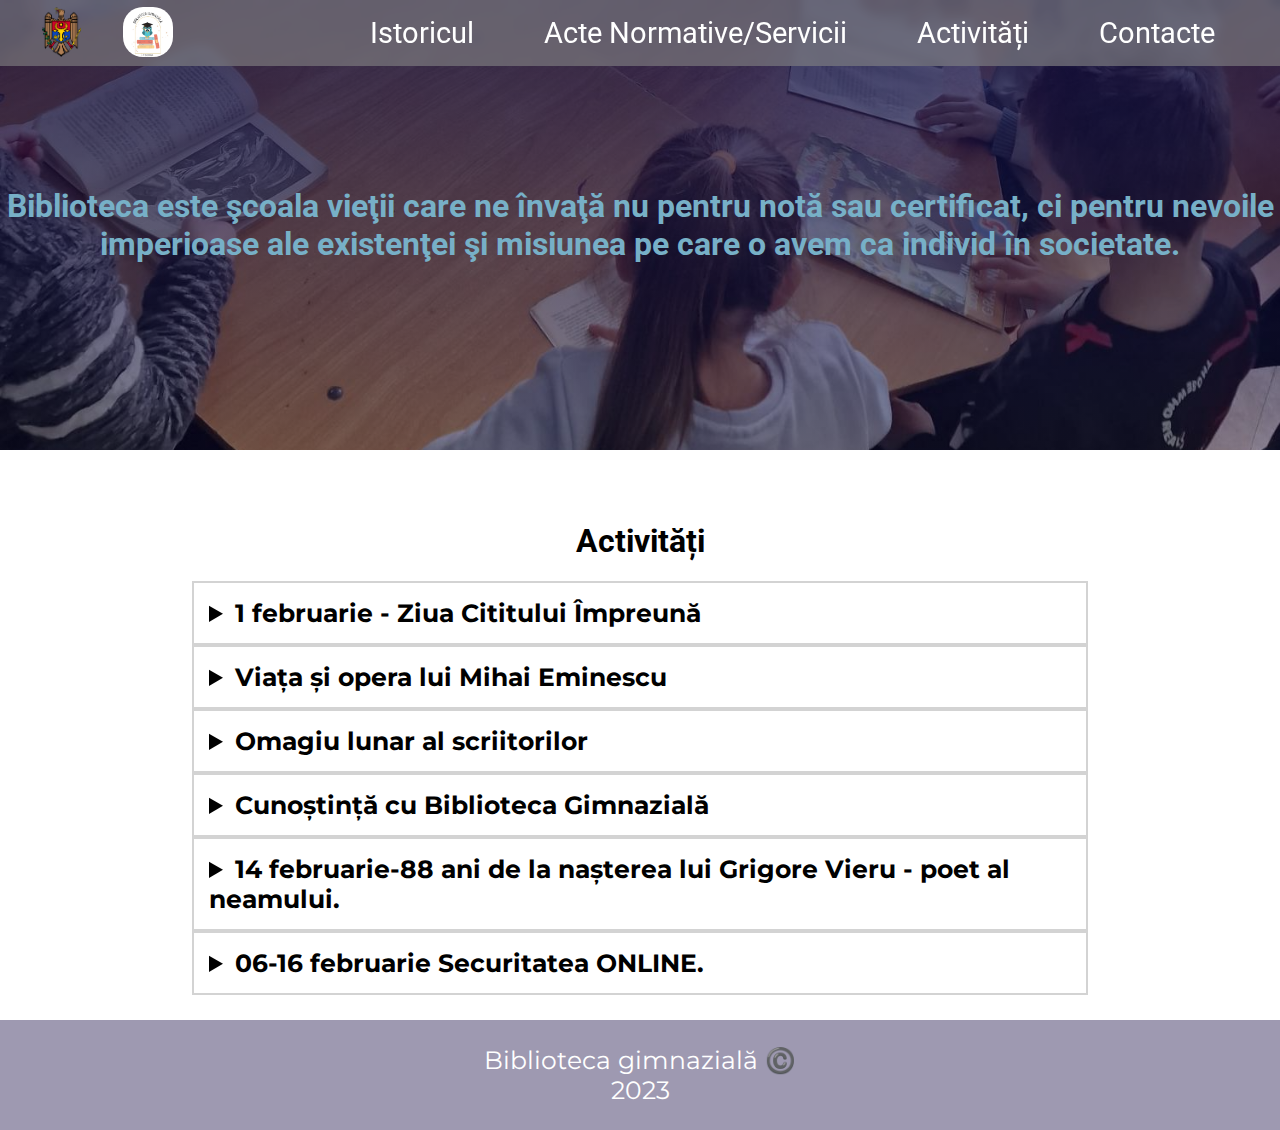
==== pages/activitati.html @ 122e9a43 "Add files via upload" ====
<!DOCTYPE html>
<html>

<head>
    <meta charset="UTF-8">
    <meta name="viewport" content="width=device-width, initial-scale=1.0">

    <link rel="icon" href="../images/book.png">
    <link rel="stylesheet" href="../css/style.css" />
    <link rel="stylesheet" href="../css/lightbox.css" />
    <link rel="stylesheet" href="https://cdnjs.cloudflare.com/ajax/libs/font-awesome/5.15.2/css/all.min.css" />
    
    <script src="../js/lightbox.js" defer> </script>
    <script src="../js/main.js" defer> </script>
    <script src="https://unpkg.com/aos@next/dist/aos.js" defer> </script>
    <script src="../js/slider.js" defer></script>
    <title>Biblioteca gimnazială</title>
</head>

<body>

    <header data-aos="fade-down">
        <a href="../index.html">
            <img src="../images/simbol.webp">
            <img src="../images/logo.jpg">

        </a>
        <navbar class="nav" id="navbar">
            <a href="../index.html">Istoricul</a>
            <a href="../pages/servicii.html">Acte normative/servicii</a>
            <a class="active" href="../pages/activitati.html">Activități</a>
            <a href="../pages/contacte.html">Contacte</a>
            <i onclick="mobile()" class="fa fa-bars hamburger" aria-hidden="true"></i>
        </navbar>
    </header>
        
    

    <section class="top-section" id="activitate">
        <h1 class="top-title">Biblioteca este şcoala vieţii care ne învaţă nu pentru notă sau certificat, ci pentru nevoile
            imperioase ale existenţei şi misiunea pe care o avem ca individ în societate. </h1>
    </section>
    <main>
        <section  data-aos="fade-in">
            <h1 class="centered">Activități</h1>
            
            <details class="activitate-details">
                <summary>1 februarie - Ziua Cititului Împreună</summary>
                <div class="activitate-imagini">
                <a href="../images/img1.jpg">
                    <img src="../images/img1.jpg">
                </a>
                
                <a href="../images/img2.jpg">
                    <img src="../images/img2.jpg">
                </a>

                <a href="../images/img3.jpg">
                    <img src="../images/img3.jpg">
                </a>
                </div>
            </details>
            <details class="activitate-details">
                <summary>Viața și opera lui Mihai Eminescu</summary>
                <div class="activitate-imagini">
                    <div class="slidesshow-container">
                        <center>
                      
                          <div class="slide">
                            <div class="numer-slide">1 / 6</div>
                            <img src="../images/img4.png">
                          </div>
                      
                          <div class="slide">
                            <div class="numer-slide">2 / 6</div>
                            <img src="../images/s3.jpg">
                          </div>
                           
                          <div class="slide">
                            <div class="numer-slide">3 / 6</div>
                            <img src="../images/s4.jpg">
                          </div>
                          <div class="slide">
                            <div class="numer-slide">4 / 6</div>
                            <img src="../images/em.1.jpg">
                          </div>
                          <div class="slide">
                            <div class="numer-slide">5 / 6</div>
                            <img src="../images/em.2.jpg">
                          </div>
                          <div class="slide">
                            <div class="numer-slide">6 / 6</div>
                            <img src="../images/s2.jpg">
                          </div>

                        </center>
                    </div>
                    
                 </div>
            </details>

            <details class="activitate-details">
                <summary>Omagiu lunar al scriitorilor</summary>
                <div class="activitate-imagini">
                    <a href="../images/f7.jpg">
                        <img src="../images/f7.jpg">
                    </a>   
                <a href="../images/s6.jpg">
                    <img src="../images/s6.jpg">
                </a>
                
                <a href="../images/s11.jpg">
                    <img src="../images/s11.jpg">
                </a>

                <a href="../images/s12.jpg">
                    <img src="../images/s12.jpg">
                </a>
                <a href="../images/s1.jpg">
                    <img src="../images/s1.jpg">
                </a>
                <a href="../images/s5.jpg">
                    <img src="../images/s5.jpg">
                </a>
                <a href="../images/s7.jpg">
                    <img src="../images/s7.jpg">
                </a>
                <a href="../images/s10.jpg">
                    <img src="../images/s10.jpg">
                </a>
                </div>
            </details>

            <details class="activitate-details">
                <summary>Cunoștință cu Biblioteca Gimnazială</summary>
                <div class="activitate-imagini">
                    <div class="slidesshow-cont">
                        <center>
                      
                          <div class="slide">
                            <div class="numer-slide">1 / 9</div>
                            <img src="../images/act.1.jpg">
                          </div>
                      
                          <div class="slide">
                            <div class="numer-slide">2 / 9</div>
                            <img src="../images/act.10.jpg">
                          </div>
                           
                          <div class="slide">
                            <div class="numer-slide">3 / 9</div>
                            <img src="../images/act.2.jpg">
                          </div>
                          <div class="slide">
                            <div class="numer-slide">4 / 9</div>
                            <img src="../images/act.4.jpg">
                          </div>
                          <div class="slide">
                            <div class="numer-slide">5 / 9</div>
                            <img src="../images/act.5.jpg">
                          </div>
                          <div class="slide">
                            <div class="numer-slide">6 / 9</div>
                            <img src="../images/act.7.jpg">
                          </div>
                          <div class="slide">
                            <div class="numer-slide">7 / 9</div>
                            <img src="../images/act.6.jpg">
                          </div>
                          <div class="slide">
                            <div class="numer-slide">8 / 9</div>
                            <img src="../images/act.8.jpg">
                          </div>
                          <div class="slide">
                            <div class="numer-slide">9 / 9</div>
                            <img src="../images/act3.jpg">
                          </div>

                        </center>
                    </div>
                </div> 
                 </div>
            </details>
            </details>
            <details class="activitate-details">
              <summary>14 februarie-88 ani de la nașterea lui Grigore Vieru - poet al neamului.</summary>
              <div class="activitate-imagini">
              <a href="../images/gr1.jpg">
                  <img src="../images/gr1.jpg">
              </a>
              
              <a href="../images/gr2.jpg">
                  <img src="../images/gr2.jpg">
              </a>
              <a href="../images/gr4.jpg">
                <img src="../images/gr4.jpg">
              </a>
              <a href="../images/gr5.jpg">
                <img src="../images/gr5.jpg">
              </a>
              <a href="../images/gr6.jpg">
                <img src="../images/gr6.jpg">
              </a>
              <a href="../images/gr7.jpg">
                <img src="../images/gr7.jpg">
             </a>
               <a href="../images/gr8.jpg">
                 <img src="../images/gr8.jpg">
                </a>
                <a href="../images/gr9.jpg">
                 <img src="../images/gr9.jpg">
                 </a>
                 <a href="../images/gr10.jpg">
                  <img src="../images/gr10.jpg">
                 </a>
                 <a href="../images/gr11.jpg">
                  <img src="../images/gr11.jpg">
                 </a>

              </div>
          </details>

          <details class="activitate-details">
            <summary>06-16 februarie Securitatea ONLINE.</summary>
            <div class="activitate-imagini">
                <div class="slidesshow-cont">
                    <center>
                  
                      <div class="slide">
                        <div class="numer-slide">1 / 6</div>
                        <img src="../images/sec1.jpg">
                      </div>
                      <div class="slide">
                        <div class="numer-slide">2 / 6</div>
                        <img src="../images/sec2.jpg">
                      </div>
                      <div class="slide">
                        <div class="numer-slide">3 / 6</div>
                        <img src="../images/sec3.jpg">
                      </div>
                      <div class="slide">
                        <div class="numer-slide">4 / 6</div>
                        <img src="../images/sec4.jpg">
                      </div>
                      <div class="slide">
                        <div class="numer-slide">5 / 6</div>
                        <img src="../images/sec5.jpg">
                      </div>
                      <div class="slide">
                        <div class="numer-slide">6 / 6</div>
                        <img src="../images/sec6.jpg">
                      </div>
                      
                    </center>
                </div>
              </div>
          </details>

        </section>
    </main>

    
<footer>
    <div> Biblioteca gimnazială <I class="P Chirca"></I> ©️</div>
    <div id="an">2023</div>
    </footer>

</body>

</html>
---- css/style.css ----
@import url('https://fonts.googleapis.com/css2?family=Montserrat:@1&family=Roboto:,wght@0,300;1,400&display=swap');

:root {
    --primary: white;
    --secondary:#7a44dfa6;
    --text: #1b1919;
    --sectionbg: #9e99b1;
}
* {
    box-sizing: border-box;
}
html {
    font-family: Montserrat;
    font-size: 19px;
}
body {
    margin: 0;
}
.nav {
  float: right;
  padding-top: 10px;
}
.nav a{
  color:white;
  font-size: 1.5rem;
  text-transform: capitalize;
  margin-right: 15px;
  margin-left: 50px;
  font-family: Roboto;
}
.nav a:hover {
  color:blue;
  
}
h1 {
  font-family: Roboto;
  font-size: 1.7rem;
}

a {
  text-decoration: none;
}
header {
  padding: 7px 50px 4px 5px;
  background-color: #8686869b;
  position: fixed;
  z-index: 2;
  width: 100%;
  backdrop-filter: blur(5px);
}
header img {
  height: 50px;
  border-radius: 40%;
  margin-left: 3%;
}
#intro {
  min-height: 100vh;
  background: linear-gradient(#36363864, #00000079), url(../images/f9.jpg);
  background-size: cover;
  color: rgb(119, 176, 199);;
  position: relative;
}

.intro-content {
  padding-top: 22vh;
  padding-left: 8%;
}
.intro-content h1 {
  font-size: 2.1rem;
  margin-top: 0px;
  margin-bottom: -15px;
}
.logou {
  height: 90px;
  border-radius: 20px;
  
}
.custom-shape-divider-bottom-1675262823 {
  position: absolute;
  bottom: 0;
  left: 0;
  width: 100%;
  overflow: hidden;
  line-height: 0;
}
.hamburger {
  color: var(--primary);
  font-size: 1.7rem;
  cursor: pointer;
  display: none !important;
}

.custom-shape-divider-bottom-1675262823 svg {
  position: relative;
  display: block;
  width: calc(100% + 1.3px);
  height: 63px;
}

.custom-shape-divider-bottom-1675262823 .shape-fill {
  fill: #FFFFFF;
}

main section {
  padding: 50px 15% 25px 15%;
  position: relative;
}
.centered {
  text-align: center;
}
.p-despre {
border: 2px lightgrey solid;
padding: 15px;
border-radius: 8px;
background-color: #efefef;
}
.slideshow {
  width: 100%;
  height: 65vh;
  border: 2px solid var(--secondary);
  border-radius: 8px;
}
.slide {
  height: inherit;
  position: relative;
  border-radius: inherit;
}
.slide img {
height: inherit;
width: 100%;
object-fit: cover;
border-radius: inherit;
}
.slide-text {
  position: absolute;
  width: 100%;
  display: flex;
  justify-content: center;
  align-items: center;
  height: inherit;
  color: var(--primary);
  flex-direction: column;
  text-align: center;
  background: radial-gradient(#36363862, #00000079);
  border-radius: inherit;
  border: 2px solid var(--secondary);
  padding: 20px 12%;
  font-size: 1.3rem;
  gap: 40px;
  

}
.slide-text i {
  font-size: 3.5rem;
}

#despre > i, #galerie > i {
  position: absolute;
  font-size: 2rem;
  z-index: -2;
}
.fly1 {
  top: 8%;
  left: 20%;
  animation: icon-anim1 3s 0.5s infinite;
  color: rgb(16, 32, 112);
}
.fly2 {
  bottom: 5%;
  left: 30px;
  animation: icon-anim2 3s 0.5s infinite;
  color: rgb(16, 32, 112);
}
.fly3 {
  bottom: 48%;
  left: 10%;
  animation: icon-anim1 2s 1.2s infinite;
  color: rgb(16, 32, 112);
}
.fly4 {
  bottom: 40%;
  right: 8%;
  animation: icon-anim2 2s 0.3s infinite;
  color: rgb(16, 32, 112);
}
.fly5 {
  top: 15%;
  right: 8%;
  animation: icon-anim1 2.3s 0.8s infinite;
  color: rgb(16, 32, 112);
}
.fly6 {
  top: 5%;
  right: 20%;
  animation: icon-anim2 3s 0.4s infinite;
  color: rgb(16, 32, 112);
}
.fly7 {
  bottom: 35%;
  left: 8% ;
  animation: icon-anim1 2.8s 0.3s infinite;
  color: rgb(31, 43, 102);
}
.fly8 {
  top: 20px;
  left: 8%;
  animation: icon-anim2 2s 1s infinite;
  color: rgb(16, 32, 112);
}
.fly9 {
 bottom: 3%;
 right: 10%;
 animation: icon-anim1 2s 1s infinite;
 color: rgb(16, 32, 112);
}
footer {
  text-align: center;
  padding: 25px 10px;
  background-color: var(--sectionbg);
  color: var(--primary);
  font-size: 1.3rem;
  
}
.top-section {
  background: linear-gradient(#050331c7, #04042e81);
  min-height: 320px;
  display: flex;
  justify-content: center;
  align-items: center;
  color: azure;
  flex-direction: column;
}
#activitate {
  background: linear-gradient(#0a0740c7, #07073268),url("../images/img1.jpg");
  background-position: 0% 60%;
  background-size: cover;
  text-align: center;
  color: rgb(119, 176, 199);
}
#activitate{
  min-height: 50vh;
}
#servicii {
  background: linear-gradient(#0a0740c7, #07073268),url("../images/ser1.png");
  background-position: 0% 60%;
  background-size: cover;
  text-align: center;
  color: rgb(119, 176, 199);
}
#servicii {
  min-height: 50vh;
}
#contacte {
  background: linear-gradient(#0a0740c7, #07073268),url("../images/co7.png");
  background-position: 0% 60%;
  background-size: cover;
  text-align: center;
  color: rgb(133, 187, 208);
}
#contacte {
  min-height: 50vh;
}


.activitate-details {
  border: 2px solid lightgray;
  padding: 15px;
  max-width: 1000px;
  margin: 0 auto;
}
.activitate-details summary {
  font-weight: bold;
  cursor: pointer;
  font-size: 1.3rem;
}
.activitate-details img {
  height: inherit;
  width: inherit;
  object-fit: cover;
}
.activitate-imagini {
  border-top: 2px solid lightgray;
  margin-top: 10px;
  padding: 10px;
  display: flex;
  gap: 15px;
  flex-wrap: wrap;
  justify-content: space-evenly;
  
}
.activitate-imagini a {
 position: relative;
 height: 250px;
 width: 250px;
 top: 10px;
}

.slideshow-container {
  height: 450px;
  display: flex;
  justify-content: center;

}

.slide {
  display: none;
  position: relative;
}

.slide img {
  max-height: 100%;
  max-height: 350px;
  border: 3px solid #026670;
  box-shadow: 6px 6px 10px black;
}

.numer-slide {
  position: absolute;
  left: 10px;
  top: 10px;

}
.slideshow-cont {
  height: 400px;
  display: flex;
  justify-content: center;

}
.row {
  overflow: auto;
}

[class^="col-"] {
  float: left;

}
.col-1 {
  width: 10%;
}
.col-2 {
  width: 20%;
}
.col-3 {
  width: 30%;
}
.col-4 {
  width: 40%;
}
.col-5 {
  width: 50%;
}
.col-6 {
  width: 60%;
}
.col-7 {
  width: 70%;
}
.col-8 {
  width: 80%;
}
.col-9 {
  width: 90%;
}
.col-10 {
  width: 100%;
}
.subliniat {
 text-decoration: underline#243dac;
}
.p-servicii {
  border: 2px solid lightgrey;
  border-radius: 5px;
  box-shadow: rgba(0, 0, 0, 0.35) 0px 5px 15px;
  position: relative;
  padding: 0px 15px 10px 15px;
  overflow: auto;
  margin-bottom: 15px;
}
.servicii img {
  width: 130px;
  height: 130px;
  object-fit: cover;
  float: right;
  border-radius: 50%;

}
.carduri {
  margin-top: 15px;
  display:flex;
  grid-template-columns: repeat(auto-fit, minmax(350px, 1fr));
  grid-gap: 15px 30px;
  grid-auto-rows: minmax(400px, auto);

}
.card {
  background: radial-gradient(#e4d0d0b0, #bdbdbdcc), url("../images/ser4.jpg");
  border-radius: 10px;
  text-align: center;
  padding: 15px;
  width: 45%;
  padding: 8px;
  height: 450px;
  margin: 10px;
  float: left;
  overflow-y: scroll;
}

.card img {
  width: 125px;
  height: 125px;
  object-fit: cover;
  border-radius: 50%;
  border: 3px solid #026670;
}


.contact-form {
  background-color: rgba(24, 22, 22, 0.09);
  padding: 10px;
  border: 3px solid gray;
  margin: 6px;
}

.container-contacte {
 width: calc(100% - 310px);
 float: left;
}
.fb-desktop {
  float: right;
  margin-top: 90px;
}
.fb-mobile {
  display: block;
} 
.contacte-info a {
  color: var(--text) !important;
}
.img-limbaj {
  max-height: 120px;
  margin-top: 10px;
}

.img-limbaj:hover {
  transform: scale(1.1);
  transition: all linear 2s;
}
.icon {
  position: fixed;
  bottom: 10px;
  right: 10px;
  width: 80px;
  
}
.img {
  height: 50px;
  border-radius: 40%;
  margin-left: 3%;
}

.rotire {
  animation: rotire 2s infinite;
}

@keyframes rotire {
  0% {
      transform: rotateY(0deg);
  }

  100% {
      transform: rotateY(180deg);
  }
}







@keyframes icon-anim1 {
  0% {transform: scale(1) rotate(0deg);}
  40% {transform: scale(1.15) rotate(30deg);}
  70% {transform: rotate(-30deg);}
  100% {transform: scale(1) rotate(0deg);}
}
@keyframes icon-anim2 {
  0% { transform: translate(0, 0) scale(1);}
  50% {transform: translate(8px, 5px) scale(1.1);}
  75% {transform: translate(-5px, -8px);}
  100% { transform: translate(0, 0) scale(1);}
}




@media (max-width: 1000px) {
  .activitati img {
      float: none;
      max-width: 200px;
      display: block;
      margin: 0 auto;
  }
}

@media (max-width: 780px) {
  html {
      font-size: 18px;
  }
  main section {
      padding-left: 10px;
      padding-right: 10px;
  }
  .p-despre {
    font-size: 1.3rem;
  }
  .intro-content h1 {
      font-size: 1.3rem;
  }
  
  [class^="col-"] {
    width: 100%;
  }
  .hamburger {
      display: inline-block !important;
      position: absolute;
      top: 20px;
      right: 25px;

  }
  .nav {
      float: none;
  }
  .nav a {
      display: none;
      font-size: 1.6rem;
      font-style: bold;
  }
  .nav.mobile a {
      display: block;
      text-align: center;
      margin-bottom: 10px;
  }
 
  #intro {
      min-height: 50vh;
      background-position: 60%;
  }
  
  .activitati-imagini a{
      width: 120px;
      height: 120px;
  }
  .subliniat {
    font-size: 1.2rem;
  }
  .slideshow {
    height: 100%;
  }
 .slideshow-container {
   height: 400px;
   display: flex;
   justify-content: center;
  }
   .slide{
    max-height: 90%;
   }
   .slide img {
      max-width: 100%;
      min-height: 100% ;
   }
  .fb-desktop {
    display: block;
    text-align: center;
    margin-top: 30px;
    width: 100%;
  }
  .fb-mobile {
    text-align: center;
    margin: auto;
    width: 90%;
    height: 300px;
  }
  
  .container-contacte {
    width: 100%;
    float: none;
  }
  .p-servicii {
    font-size: 1.3rem;
  }
  .carduri {
    margin-top: 15px;
    display:grid;
 

  }
  .card {
    background: radial-gradient(#e4d0d0b0, #bdbdbdcc), url("../images/ser4.jpg");
    border-radius: 10px;
    text-align: center;
    padding: 15px;
    margin: 10px;
    align-content: center;
    width: 92%;
    font-size: 1.3rem;
  }

}
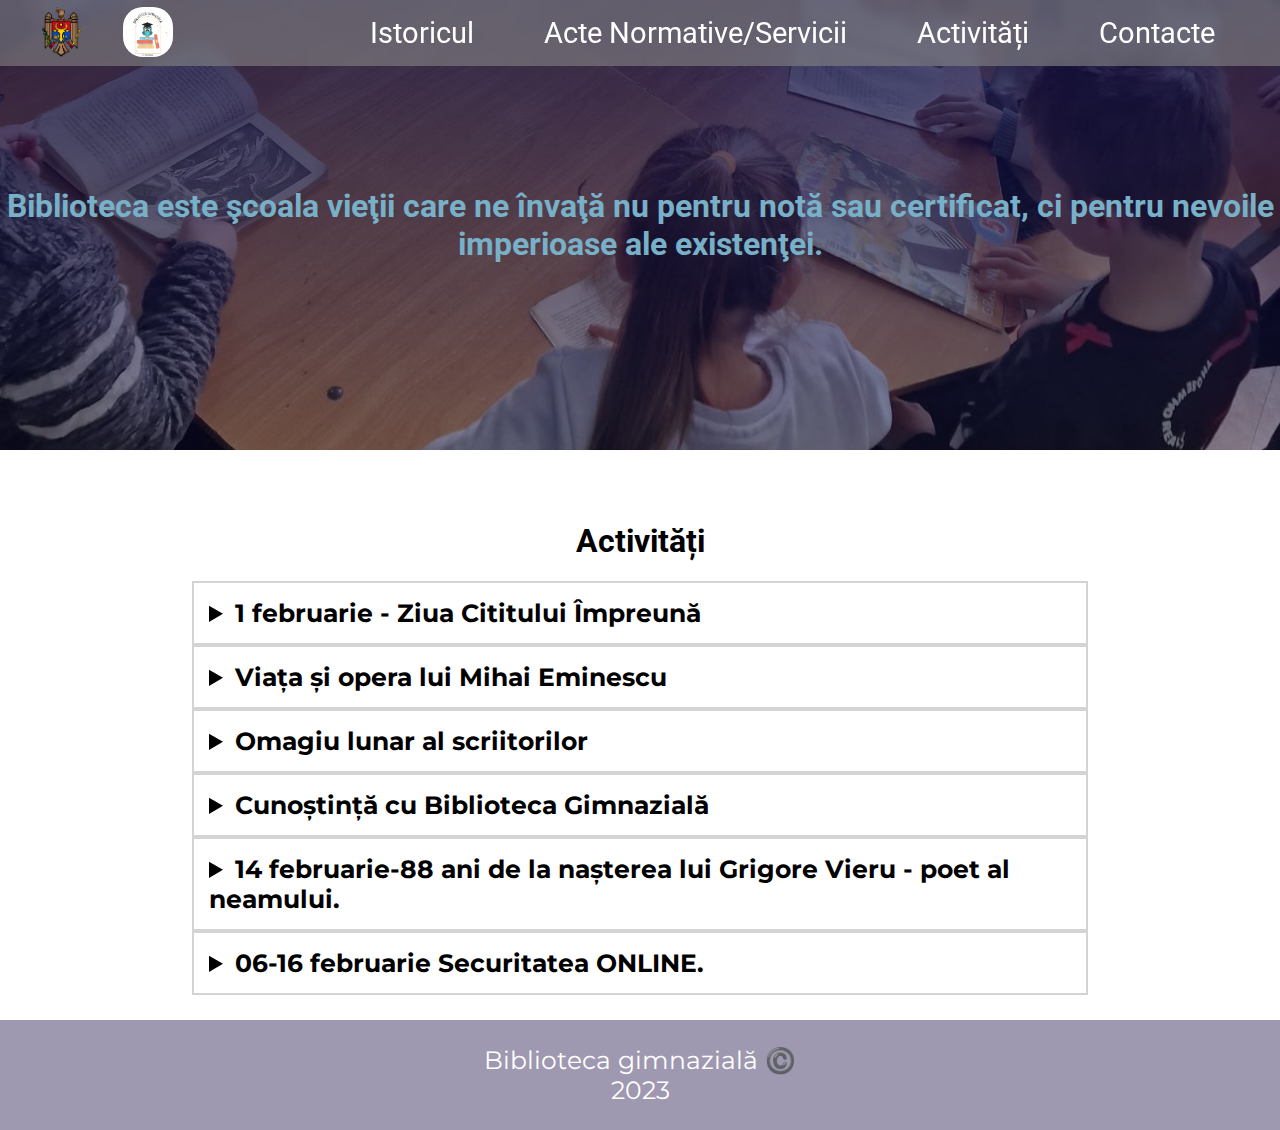
==== commit 21c790ed: "Add files via upload" ====
--- a/pages/activitati.html
+++ b/pages/activitati.html
@@ -38,7 +38,7 @@
 
     <section class="top-section" id="activitate">
         <h1 class="top-title">Biblioteca este şcoala vieţii care ne învaţă nu pentru notă sau certificat, ci pentru nevoile
-            imperioase ale existenţei şi misiunea pe care o avem ca individ în societate. </h1>
+            imperioase ale existenţei. </h1>
     </section>
     <main>
         <section  data-aos="fade-in">
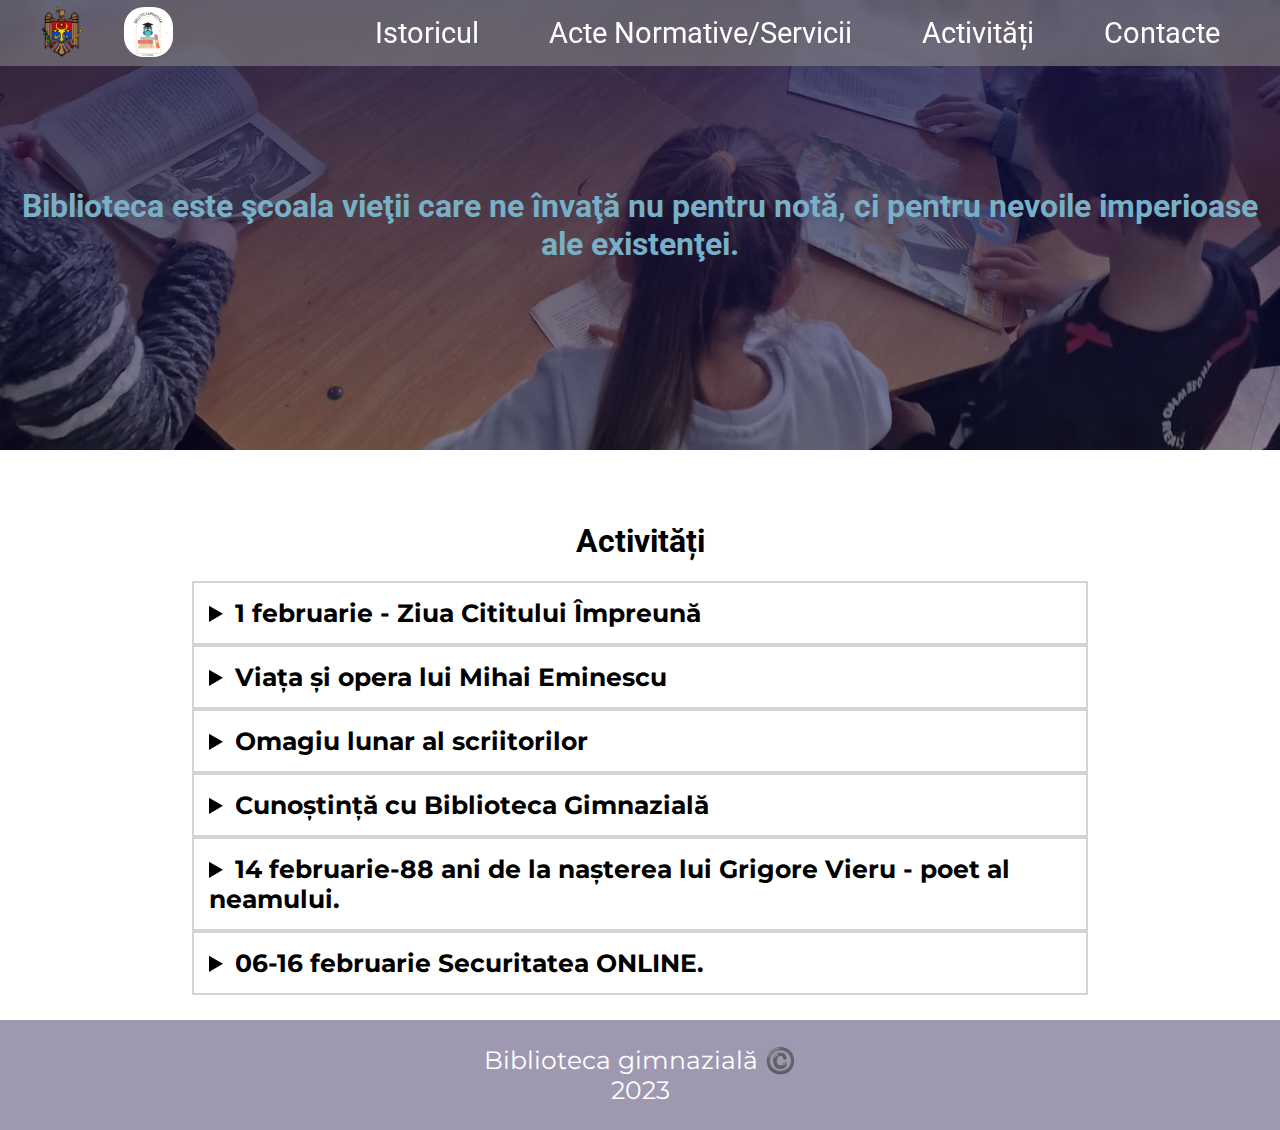
==== commit 768d2d68: "Add files via upload" ====
--- a/pages/activitati.html
+++ b/pages/activitati.html
@@ -37,7 +37,7 @@
     
 
     <section class="top-section" id="activitate">
-        <h1 class="top-title">Biblioteca este şcoala vieţii care ne învaţă nu pentru notă sau certificat, ci pentru nevoile
+        <h1 class="top-title">Biblioteca este şcoala vieţii care ne învaţă nu pentru notă, ci pentru nevoile
             imperioase ale existenţei. </h1>
     </section>
     <main>
--- a/css/style.css
+++ b/css/style.css
@@ -41,7 +41,7 @@
   text-decoration: none;
 }
 header {
-  padding: 7px 50px 4px 5px;
+  padding: 7px 45px 4px 5px;
   background-color: #8686869b;
   position: fixed;
   z-index: 2;
@@ -66,7 +66,7 @@
   padding-left: 8%;
 }
 .intro-content h1 {
-  font-size: 2.1rem;
+  font-size: 2.0rem;
   margin-top: 0px;
   margin-bottom: -15px;
 }
@@ -223,7 +223,7 @@
 }
 .top-section {
   background: linear-gradient(#050331c7, #04042e81);
-  min-height: 320px;
+  min-height: 330px;
   display: flex;
   justify-content: center;
   align-items: center;
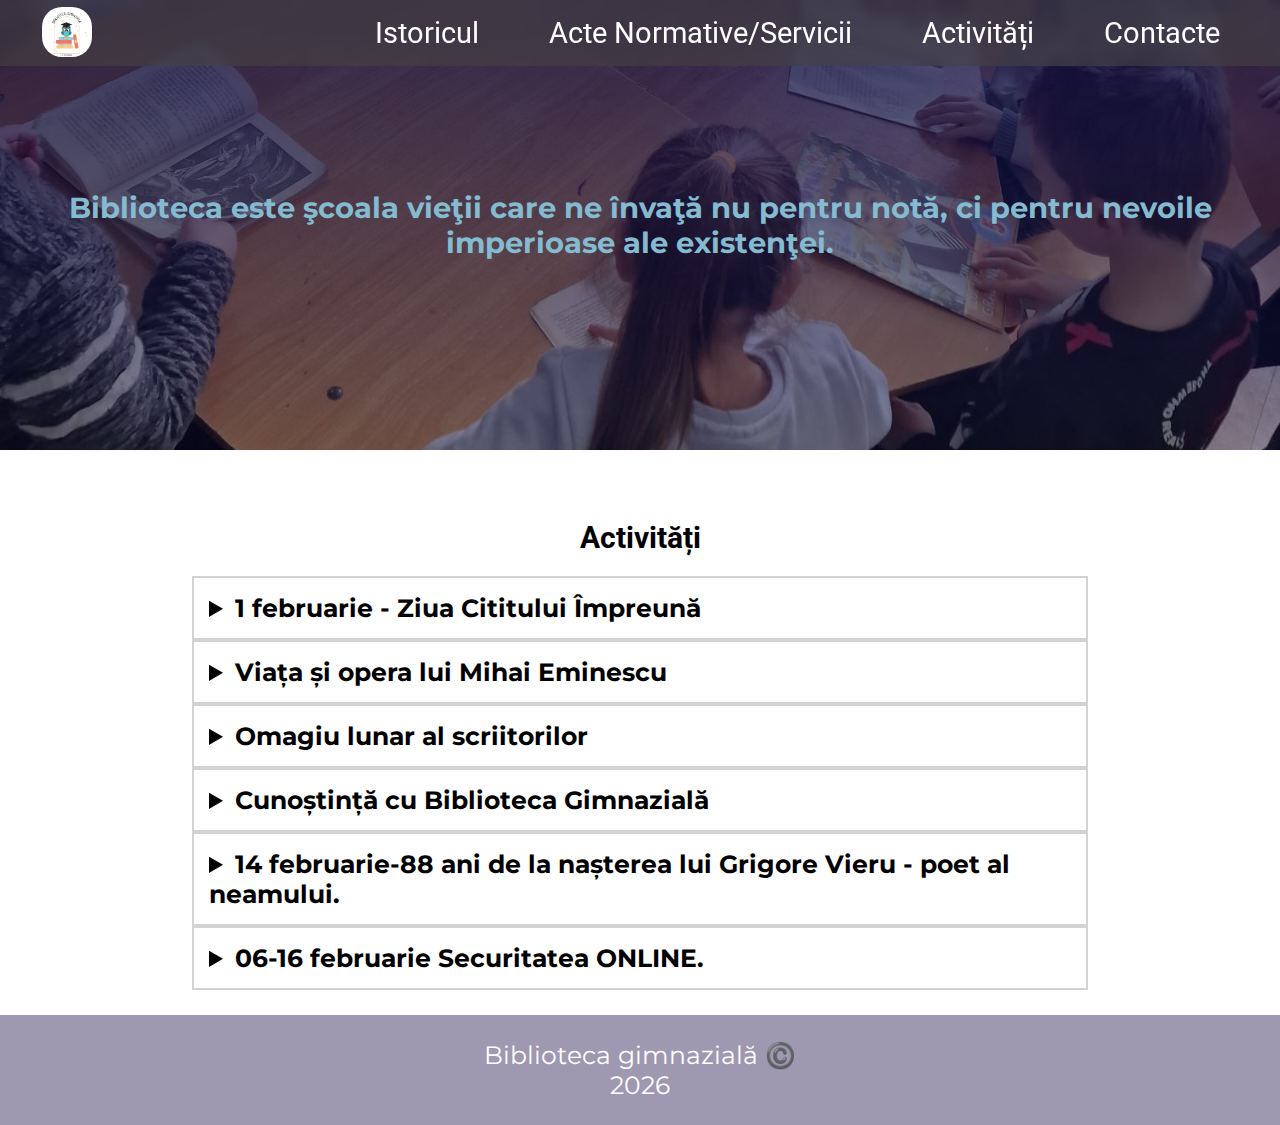
==== commit 64356afa: "Add files via upload" ====
--- a/pages/activitati.html
+++ b/pages/activitati.html
@@ -21,7 +21,7 @@
 
     <header data-aos="fade-down">
         <a href="../index.html">
-            <img src="../images/simbol.webp">
+            
             <img src="../images/logo.jpg">
 
         </a>
@@ -37,8 +37,8 @@
     
 
     <section class="top-section" id="activitate">
-        <h1 class="top-title">Biblioteca este şcoala vieţii care ne învaţă nu pentru notă, ci pentru nevoile
-            imperioase ale existenţei. </h1>
+        <h2 class="top-title">Biblioteca este şcoala vieţii care ne învaţă nu pentru notă, ci pentru nevoile
+            imperioase ale existenţei. </h2>
     </section>
     <main>
         <section  data-aos="fade-in">
@@ -262,7 +262,9 @@
     
 <footer>
     <div> Biblioteca gimnazială <I class="P Chirca"></I> ©️</div>
-    <div id="an">2023</div>
+    <script type="text/javascript">
+      document.write(new Date().getFullYear());
+    </script>
     </footer>
 
 </body>
--- a/css/style.css
+++ b/css/style.css
@@ -27,6 +27,7 @@
   margin-right: 15px;
   margin-left: 50px;
   font-family: Roboto;
+  font: bold;
 }
 .nav a:hover {
   color:blue;
@@ -34,7 +35,7 @@
 }
 h1 {
   font-family: Roboto;
-  font-size: 1.7rem;
+  font-size: 1.6rem;
 }
 
 a {
@@ -42,7 +43,7 @@
 }
 header {
   padding: 7px 45px 4px 5px;
-  background-color: #8686869b;
+  background-color: #4542429b;
   position: fixed;
   z-index: 2;
   width: 100%;
@@ -55,9 +56,9 @@
 }
 #intro {
   min-height: 100vh;
-  background: linear-gradient(#36363864, #00000079), url(../images/f9.jpg);
+  background: linear-gradient(#535355b4, #0909098e), url(../images/f9.jpg);
   background-size: cover;
-  color: rgb(119, 176, 199);;
+  color:rgb(133, 187, 208);
   position: relative;
 }
 
@@ -67,13 +68,14 @@
 }
 .intro-content h1 {
   font-size: 2.0rem;
-  margin-top: 0px;
+  margin-top: 5px;
   margin-bottom: -15px;
+  text-align: center;
 }
 .logou {
   height: 90px;
   border-radius: 20px;
-  
+ 
 }
 .custom-shape-divider-bottom-1675262823 {
   position: absolute;
@@ -141,7 +143,7 @@
   color: var(--primary);
   flex-direction: column;
   text-align: center;
-  background: radial-gradient(#36363862, #00000079);
+  background: radial-gradient(#3535383d, #00000079);
   border-radius: inherit;
   border: 2px solid var(--secondary);
   padding: 20px 12%;
@@ -235,7 +237,7 @@
   background-position: 0% 60%;
   background-size: cover;
   text-align: center;
-  color: rgb(119, 176, 199);
+  color:rgb(133, 187, 208) ;
 }
 #activitate{
   min-height: 50vh;
@@ -245,7 +247,7 @@
   background-position: 0% 60%;
   background-size: cover;
   text-align: center;
-  color: rgb(119, 176, 199);
+  color: rgb(133, 187, 208);
 }
 #servicii {
   min-height: 50vh;
@@ -456,25 +458,6 @@
   border-radius: 40%;
   margin-left: 3%;
 }
-
-.rotire {
-  animation: rotire 2s infinite;
-}
-
-@keyframes rotire {
-  0% {
-      transform: rotateY(0deg);
-  }
-
-  100% {
-      transform: rotateY(180deg);
-  }
-}
-
-
-
-
-
 
 
 @keyframes icon-anim1 {
